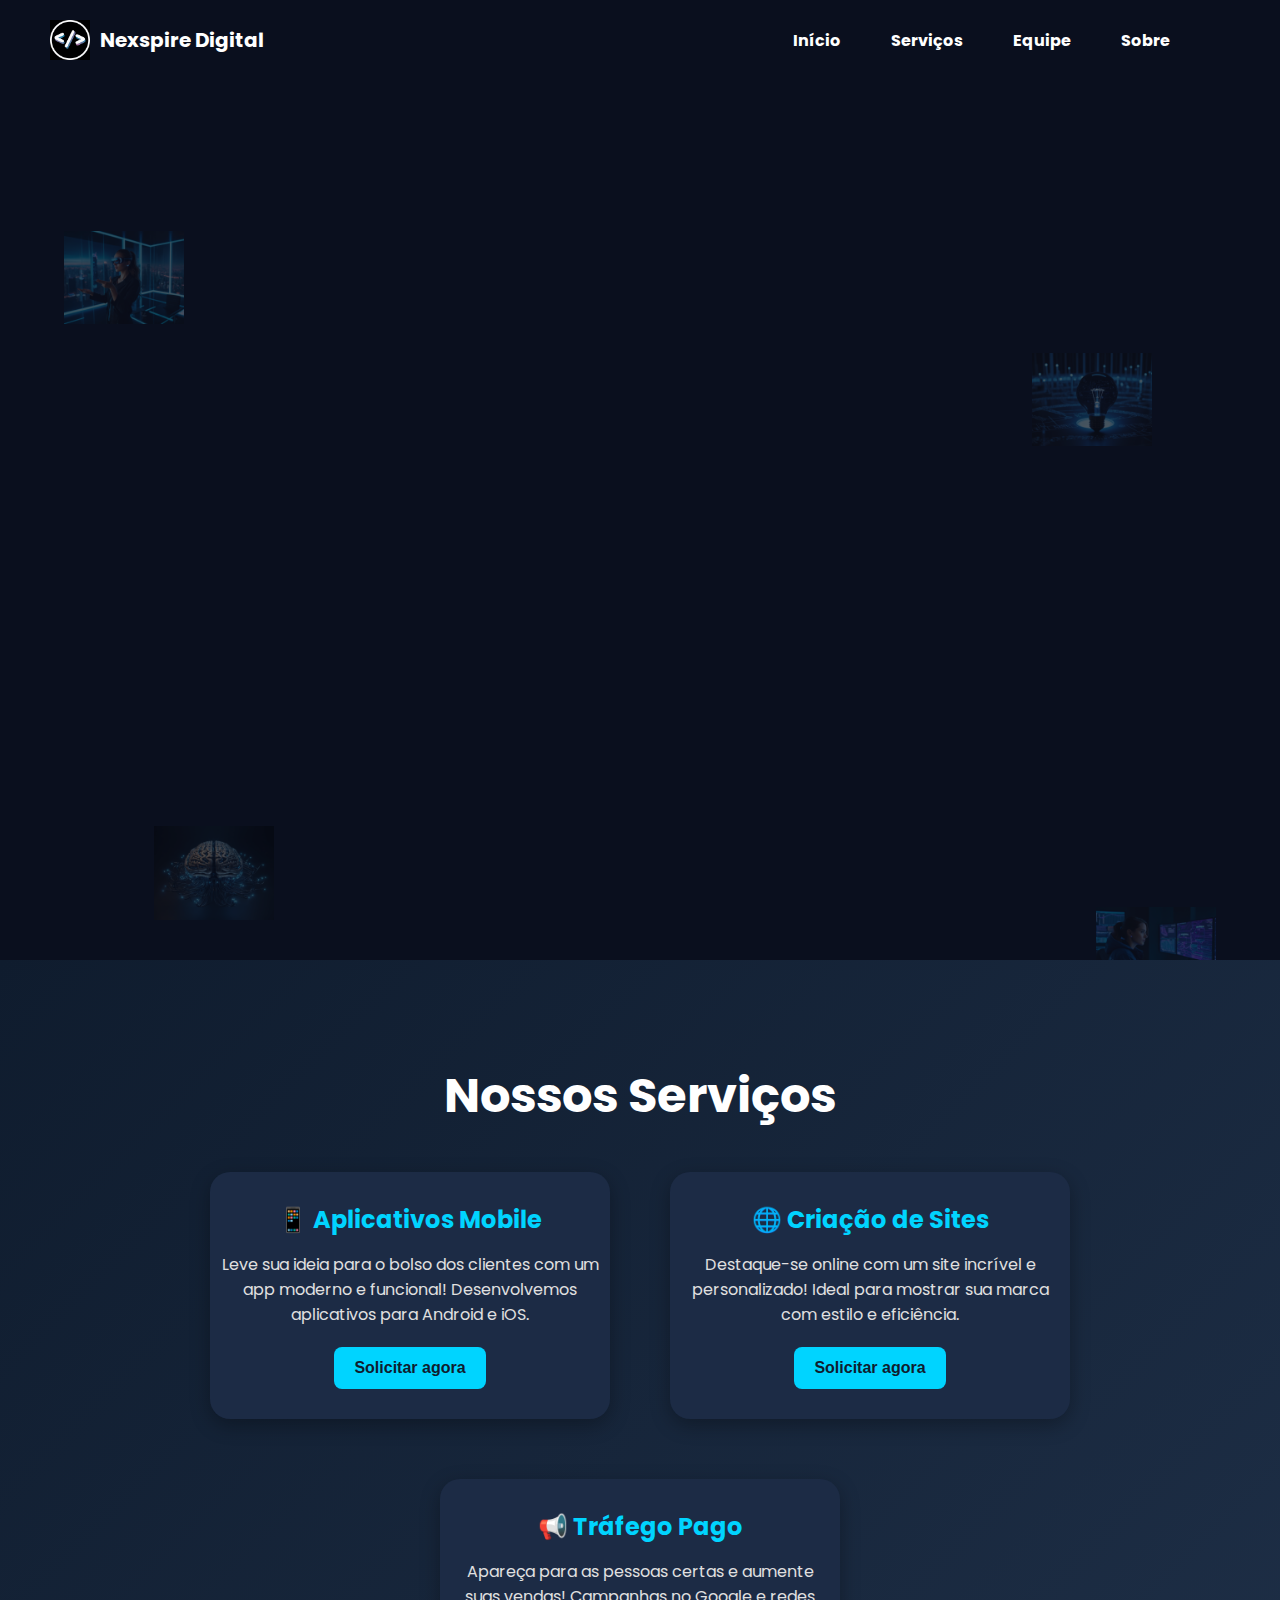
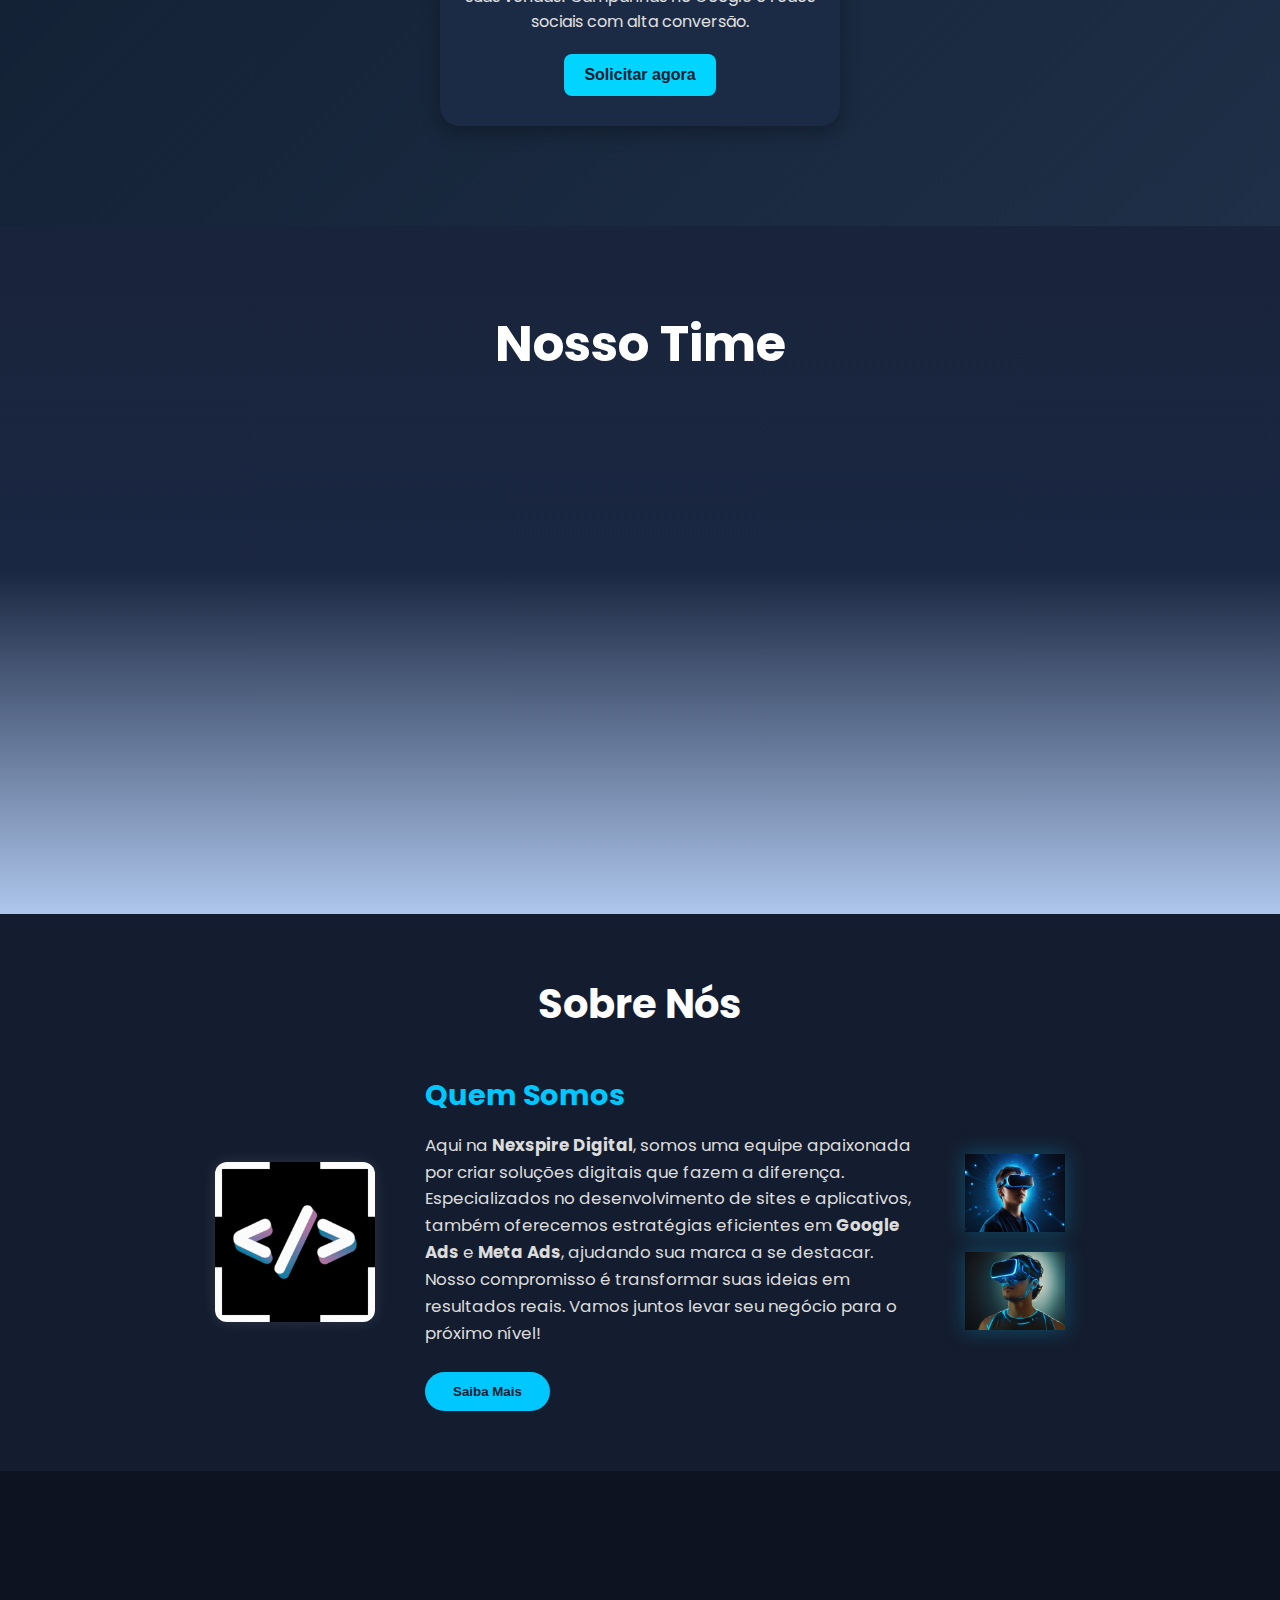
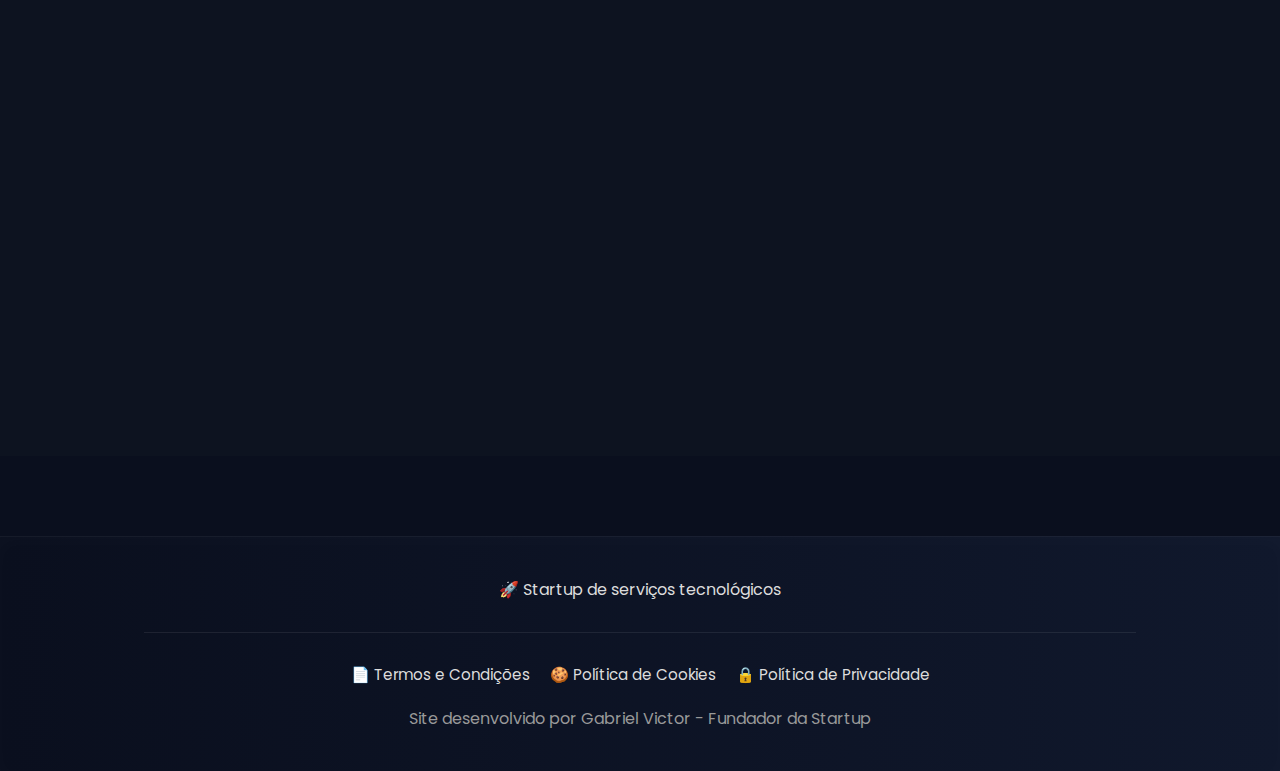
==== index.html @ 97f6c57b "Primeiro Commit - Nexspire Digital" ====
<!DOCTYPE html>
<html lang="pt-BR">
<head>
    <meta charset="UTF-8">
    <meta name="viewport" content="width=device-width, initial-scale=1.0">
    <title>Nexspire Digital</title>
    <link rel="stylesheet" href="styles.css">
    <link href="https://fonts.googleapis.com/css2?family=Poppins:wght@300;400;700&display=swap" rel="stylesheet">
    <script src="script.js"></script>

</head>
<body>
    <header>
        <div class="logo"> <img src="/imgs/Logo-Redondo.gif" alt="Nexspire Digital"> Nexspire Digital </div>
        <nav>
            <ul>
                <li><a href="#home">Início</a></li>
                <li><a href="#servicos">Serviços</a></li>
                <li><a href="#nosso-time">Equipe</a></li>
                <li><a href="#sobre-nos">Sobre</a></li>
            </ul>
        </nav>
    </header>
    <main>
        <section id="home" class="home">
            <h1 class="fade-in delay-1">Bem-vindo à</h1>
            <h1 class="brand-name fade-in delay-2">Nexspire Digital</h1>
            <p class="fade-in delay-3">Inovamos com tecnologia para transformar ideias em soluções digitais reais.</p>
            <a href="#servicos" class="btn fade-in delay-4">Conheça nossos serviços</a>
        
            <div class="background-images">
              <img src="/imgs/home-tech-girl.png" style="top: 10%; left: 5%;">
              <img src="/imgs/lampada-tech.png" style="top: 25%; right: 10%;">
              <img src="/imgs/brain-tech.png" style="bottom: 5%; left: 12%;">
              <img src="/imgs/computer-girl.png" style="bottom: -5%; right: 5%;">
            </div>
          </section>


        <section id="servicos">
            <h2>Nossos Serviços</h2>
            <div class="cards-container">
              <div class="card">
                <h3>📱 Aplicativos Mobile</h3>
                <p>Leve sua ideia para o bolso dos clientes com um app moderno e funcional! Desenvolvemos aplicativos para Android e iOS.</p>
                <button>Solicitar agora</button>
              </div>
              <div class="card">
                <h3>🌐 Criação de Sites</h3>
                <p>Destaque-se online com um site incrível e personalizado! Ideal para mostrar sua marca com estilo e eficiência.</p>
                <button>Solicitar agora</button>
              </div>
              <div class="card">
                <h3>📢 Tráfego Pago</h3>
                <p>Apareça para as pessoas certas e aumente suas vendas! Campanhas no Google e redes sociais com alta conversão.</p>
                <button>Solicitar agora</button>
              </div>
            </div>
          </section>
          
        
          <section id="nosso-time">
            <h2 class="titulo-time">Nosso Time</h2>
            <div class="team-container">
              <div class="member-card fade-in delay-1">
                <img src="/imgs/Foto.Curriculo.jpeg" alt="Fundador">
                <h3>Fundador</h3>
                <p>Trago criatividade e expertise técnica para impulsionar nossos projetos. Foco total em entender e atender as necessidades dos nossos clientes.</p>
              </div>
              <div class="member-card logo-card fade-in delay-2">
                <img src="/imgs/Logo-Redondo.gif" alt="Logo Nexspire Digital">
              </div>
              <div class="member-card fade-in delay-3">
                <img src="/imgs/Foto.Profissional-Fabricio-REDONDA.png" alt="Cofundador">
                <h3>Cofundador</h3>
                <p>Com visão estratégica e espírito inovador, transforma tendências em soluções que fazem a diferença para nossos clientes.</p>
              </div>
            </div>
          </section>
          

          <section id="sobre-nos" class="sobre-nos">
            <div class="container">
                <h2>Sobre Nós</h2>
                <div class="content">
                    <div class="logo">
                        <img src="/imgs/Logo-Quadrada.gif" alt="Logo Nexspire Digital">
                    </div>
                    <div class="text">
                        <h3>Quem Somos</h3>
                        <p>Aqui na <strong>Nexspire Digital</strong>, somos uma equipe apaixonada por criar soluções digitais que fazem a diferença. Especializados no desenvolvimento de sites e aplicativos, também oferecemos estratégias eficientes em <strong>Google Ads</strong> e <strong>Meta Ads</strong>, ajudando sua marca a se destacar. Nosso compromisso é transformar suas ideias em resultados reais. Vamos juntos levar seu negócio para o próximo nível!</p>
                        <button class="saiba-mais">Saiba Mais</button>
                    </div>
                    <div class="images">
                        <img src="/imgs/garoto-tech.png" alt="Imagem Tecnológica">
                        <img src="/imgs/homem-tech.png" alt="Imagem Tecnológica">
                    </div>
                </div>
            </div>
        </section>

        <section id="tecnologia" class="tecnologia">
            <div class="container">
                <h2 class="fade-in">Tecnologia</h2>
                <p class="subtitulo fade-in">Tecnologia e Inovação: A Chave para o Sucesso Empresarial</p>
                <hr class="fade-in">
                <div class="texto fade-in">
                    <p>
                        A presença digital é essencial no mundo atual. Ter um site bem projetado e aplicativos funcionais aumenta a visibilidade da sua marca e facilita a interação com os clientes. Estratégias de engajamento, como avaliações no Google, ajudam a construir uma reputação confiável e atrair novos clientes. Com a tecnologia, é possível automatizar processos e personalizar experiências, resultando em maior eficiência e satisfação. Investir em soluções digitais é, portanto, investir no futuro do seu negócio.
                    </p>
                    <p>
                        Além disso, estamos sempre em busca de melhorias e adaptações às novas tendências do mercado. Acreditamos que a inovação contínua é essencial para oferecer soluções que atendam às suas necessidades. Nosso compromisso é acompanhar as novidades tecnológicas, garantindo que seu negócio esteja sempre à frente da concorrência. Sua satisfação é nossa prioridade!
                    </p>
                </div>
            </div>
        </section>
        


    </main>
    <footer>
        <div class="footer-container">
            <p>🚀 Startup de serviços tecnológicos</p>
            <div class="footer-line"></div>
            <div class="footer-links">
                <a href="#">📄 Termos e Condições</a>
                <a href="#">🍪 Política de Cookies</a>
                <a href="#">🔒 Política de Privacidade</a>
            </div>
            <p class="credit">Site desenvolvido por Gabriel Victor - Fundador da Startup</p>
        </div>
    </footer>
    
</body>
</html>
---- styles.css ----
/* Reset e estilos gerais */
* {
    margin: 0;
    padding: 0;
    box-sizing: border-box;
}

html {
    scroll-behavior: smooth;
    scroll-padding-top: 120px; /* ajusta a posição da âncora abaixo do header */
}


body {
    background-color: #0a0f1e;
    color: white;
    font-family: 'Poppins', sans-serif;
    text-align: center;
    margin: 0;
    padding: 0;
    overflow-x: hidden;
}

/* Cabeçalho */
header {
    position: fixed;
    top: 0;
    left: 0;
    width: 100%;
    z-index: 1000;
    display: flex;
    justify-content: space-between;
    align-items: center;
    padding: 20px 50px;
    background-color: #0a0f1e;
}


.logo {
    display: flex;
    align-items: center;
    font-size: 20px;
    font-weight: bold;
}

.logo img {
    width: 40px;
    margin-right: 10px;
}

nav ul {
    list-style: none;
    display: flex;
    margin-right: 60px;
    gap: 50px;
}

nav ul li {
    display: inline;
}

nav ul li a {
    color: white;
    text-decoration: none;
    font-size: 16px;
    font-weight: bold;
}

nav ul li a {
    color: white;
    text-decoration: none;
    font-size: 16px;
    font-weight: bold;
    position: relative;
    transition: all 0.3s ease;
    padding: 5px 0;
}

nav ul li a::after {
    content: '';
    position: absolute;
    left: 0;
    bottom: 0;
    width: 0%;
    height: 2px;
    background-color: #00d4ff;
    transition: width 0.3s ease;
}

nav ul li a:hover {
    color: #00d4ff;
    transform: scale(1.05);
}

nav ul li a:hover::after {
    width: 100%;
}


/* HOME */
.home {
    margin-top: 150px;
    position: relative;
    padding: 100px 20px;
    text-align: center;
    min-height: 90vh;
}

.home h1 {
    font-size: 60px;
    font-weight: 700;
    color: #ffffff;
    margin-bottom: 10px;
}

.home .brand-name {
    font-size: 80px;
    color: #00d4ff;
    font-family: 'Poppins', sans-serif;
    text-shadow: 0 0 10px rgba(0, 212, 255, 0.3);
}

.home p {
    font-size: 20px;
    margin-top: 20px;
    color: #e0e0e0;
    max-width: 700px;
    margin-left: auto;
    margin-right: auto;
}

.btn {
    display: inline-block;
    padding: 15px 40px;
    background: #00d4ff;
    color: #0a0f1e;
    border-radius: 30px;
    text-decoration: none;
    font-size: 18px;
    font-weight: bold;
    margin-top: 30px;
    transition: background-color 0.3s, transform 0.3s;
}

.btn:hover {
    background-color: #00a7cc;
    transform: scale(1.05);
}

.background-images img {
    position: absolute;
    width: 120px;
    opacity: 0.3;
    pointer-events: none;
    z-index: -1;
}

/* Animações */
.fade-in {
    opacity: 0;
    transform: translateY(20px);
    animation: fadeInUp 1s forwards;
}

.delay-1 { animation-delay: 0.3s; }
.delay-2 { animation-delay: 0.6s; }
.delay-3 { animation-delay: 0.9s; }
.delay-4 { animation-delay: 1.2s; }

@keyframes fadeInUp {
    to {
        opacity: 1;
        transform: translateY(0);
    }
}


.background-images img {
    position: absolute;
    width: 120px;
    opacity: 0.3;
    pointer-events: none;
    z-index: -1;
    transition: transform 0.2s ease-out;
}



/* Responsivo */
@media (max-width: 768px) {
    .home h1 {
        font-size: 40px;
    }

    .home .brand-name {
        font-size: 50px;
    }

    .background-images img {
        width: 80px;
    }

    .btn {
        padding: 12px 30px;
        font-size: 16px;
    }
}


/* Seção Serviços */
#servicos {
    text-align: center;
    padding: 100px 20px;
    background: linear-gradient(135deg, #0f1c2e, #1e2f47);
    color: #fff;
}

#servicos h2 {
    font-size: 48px;
    margin-bottom: 40px;
    color: #ffffff;
}

.cards-container {
    display: flex;
    justify-content: center;
    flex-wrap: wrap;
    gap: 60px;
}

.card {
    background-color: #1c2b45;
    padding: 30px 10px;
    border-radius: 20px;
    width: 400px;
    text-align: center;
    box-shadow: 0 6px 20px rgba(0, 0, 0, 0.3);
    transition: transform 0.3s, box-shadow 0.3s;
}

.card:hover {
    transform: translateY(-10px);
    box-shadow: 0 12px 25px rgba(0, 0, 0, 0.4);
}

.card h3 {
    font-size: 1.5em;
    margin-bottom: 15px;
    color: #00d4ff;
}

.card p {
    font-size: 1em;
    margin-bottom: 20px;
    color: #e0e0e0;
}

.card button {
    background-color: #00d4ff;
    color: #0f1c2e;
    border: none;
    padding: 12px 20px;
    border-radius: 8px;
    cursor: pointer;
    font-weight: bold;
    font-size: 1em;
    transition: background-color 0.3s ease;
}

.card button:hover {
    background-color: #00a7cc;
    color: #ffffff;
}

/* Responsivo */
@media (max-width: 900px) {
    .cards-container {
        flex-direction: column;
        align-items: center;
    }

    .card {
        width: 90%;
    }
}

/* Seção Nosso Time */
#nosso-time {
    text-align: center;
    padding: 80px 20px;
    background: linear-gradient(to bottom, #19233b 0%, #1a2742 50%, #aec6ec 100%);
}

.titulo-time {
    font-size: 50px;
    color: white;
    margin-bottom: 50px;
}

.team-container {
    display: flex;
    flex-wrap: wrap;
    justify-content: center;
    gap: 40px;
}

.member-card {
    background-color: #ffffff10;
    backdrop-filter: blur(8px);
    border-radius: 20px;
    padding: 30px 20px;
    width: 280px;
    text-align: center;
    box-shadow: 0 8px 20px rgba(0, 0, 0, 0.3);
    transition: transform 0.3s ease;
    color: white;
}

.member-card:hover {
    transform: translateY(-10px);
}

.member-card img {
    width: 150px;
    height: 150px;
    object-fit: cover;
    border-radius: 50%;
    border: 3px solid #fff;
    margin-bottom: 15px;
}

.member-card h3 {
    font-size: 20px;
    margin-bottom: 10px;
    color: #00d4ff;
}

.member-card p {
    font-size: 0.9em;
    line-height: 1.5;
}

.logo-card {
    background: none;
    box-shadow: none;
    padding: 0;
}

.logo-card img {
    width: 180px;
    height: 180px;
    border: none;
}

/* Animações */
.fade-in {
    opacity: 0;
    transform: translateY(20px);
    animation: fadeInUp 1s forwards;
}

.delay-1 { animation-delay: 0.3s; }
.delay-2 { animation-delay: 0.6s; }
.delay-3 { animation-delay: 0.9s; }

@keyframes fadeInUp {
    to {
        opacity: 1;
        transform: translateY(0);
    }
}

/* Responsivo */
@media (max-width: 768px) {
    .team-container {
        flex-direction: column;
        align-items: center;
    }

    .member-card {
        width: 90%;
    }
}

@media (max-width: 959px) {
    .team-container {
        flex-direction: column;
        align-items: center;
    }

    .member-card {
        width: 90%;
    }
}


/* Seção Sobre Nós */
#sobre-nos {
    background-color: #141d2f;
    padding: 60px 20px;
    text-align: center;
}

#sobre-nos h2 {
    font-size: 2.5em;
    margin-bottom: 40px;
    color: #ffffff;
}

#sobre-nos .content {
    display: flex;
    flex-wrap: wrap;
    align-items: center;
    justify-content: center;
    gap: 40px;
    max-width: 1200px;
    margin: 0 auto;
}

#sobre-nos .logo img {
    width: 160px;
    border-radius: 12px;
    box-shadow: 0 0 15px rgba(255, 255, 255, 0.1);
}

#sobre-nos .text {
    max-width: 500px;
    text-align: left;
}

#sobre-nos .text h3 {
    font-size: 1.8em;
    margin-bottom: 15px;
    color: #00c8ff;
}

#sobre-nos .text p {
    font-size: 1.05em;
    color: #dcdcdc;
    line-height: 1.6;
    margin-bottom: 25px;
}

.saiba-mais {
    padding: 12px 28px;
    background-color: #00c8ff;
    border: none;
    border-radius: 25px;
    color: #141d2f;
    font-weight: bold;
    cursor: pointer;
    transition: background-color 0.3s ease;
}

.saiba-mais:hover {
    background-color: #ffffff;
    color: #141d2f;
}

#sobre-nos .images {
    display: flex;
    flex-direction: column;
    gap: 20px;
}

#sobre-nos .images img {
    width: 100px;
    height: auto;
    transition: transform 0.3s ease;
    filter: drop-shadow(0 0 10px rgba(0, 200, 255, 0.3));
}

#sobre-nos .images img:hover {
    transform: scale(1.05);
}

@media (max-width: 768px) {
    #sobre-nos .content {
        flex-direction: column;
        text-align: center;
    }

    #sobre-nos .text {
        text-align: center;
    }
}

/* Tecnologia */

.tecnologia {
    background-color: #0d1320;
    color: #ffffff;
    padding: 80px 20px;
    text-align: center;
}

.tecnologia h2 {
    font-size: 2.8em;
    margin-bottom: 10px;
    color: #f1e8ff;
    font-weight: 700;
}

.tecnologia .subtitulo {
    font-size: 1em;
    color: #d0cce0;
    margin-bottom: 30px;
}

.tecnologia hr {
    width: 90%;
    margin: 20px auto;
    border: 0;
    height: 1px;
    background-color: #444c5c;
}

.tecnologia .texto {
    display: flex;
    justify-content: space-around;
    gap: 40px;
    flex-wrap: wrap;
    max-width: 1100px;
    margin: 0 auto;
    text-align: justify;
}

.tecnologia .texto p {
    flex: 1 1 400px;
    line-height: 1.8;
    color: #d4d4d4;
    font-size: 1.05em;
}


/* Rodapé */
footer {
    margin-top: 80px;
    padding: 40px 20px;
    background: linear-gradient(to right, #0a0f1e, #10182c);
    text-align: center;
    color: #dcdcdc;
    border-top: 1px solid rgba(255, 255, 255, 0.05);
    box-shadow: inset 0 5px 20px rgba(255, 255, 255, 0.02);
}

.footer-container {
    display: flex;
    flex-direction: column;
    align-items: center;
    gap: 20px;
}

.footer-container p {
    font-size: 1em;
    margin: 0;
}

.footer-links {
    display: flex;
    flex-wrap: wrap;
    gap: 20px;
    justify-content: center;
    align-items: center;
}

.footer-links a {
    color: #dcdcdc;
    text-decoration: none;
    font-size: 0.95em;
    transition: color 0.3s ease;
}

.footer-links a:hover {
    color: #ffffff;
    text-shadow: 0 0 5px rgba(255, 255, 255, 0.2);
}

.footer-line {
    width: 80%;
    height: 1px;
    background-color: rgba(255, 255, 255, 0.08);
    margin: 10px 0;
}

.credit {
    font-size: 0.8em;
    color: #999;
    margin-top: 15px;
}
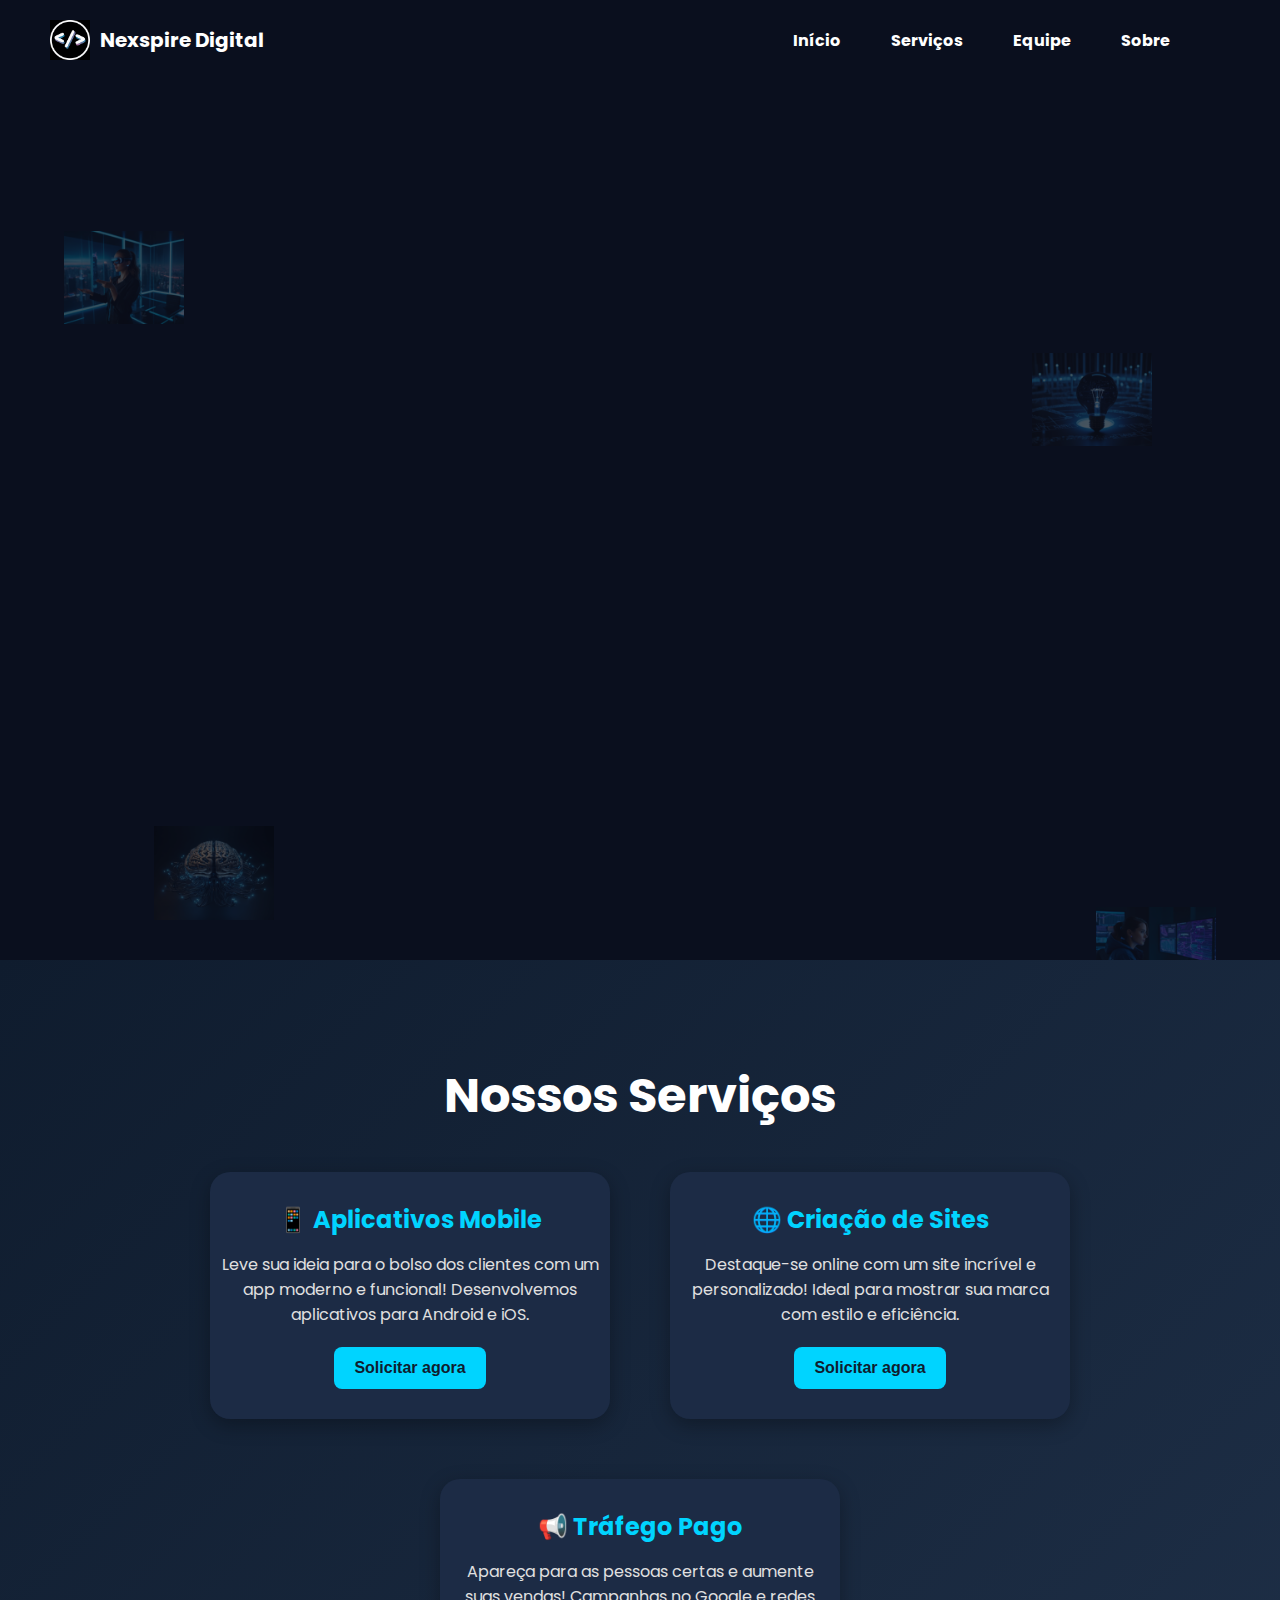
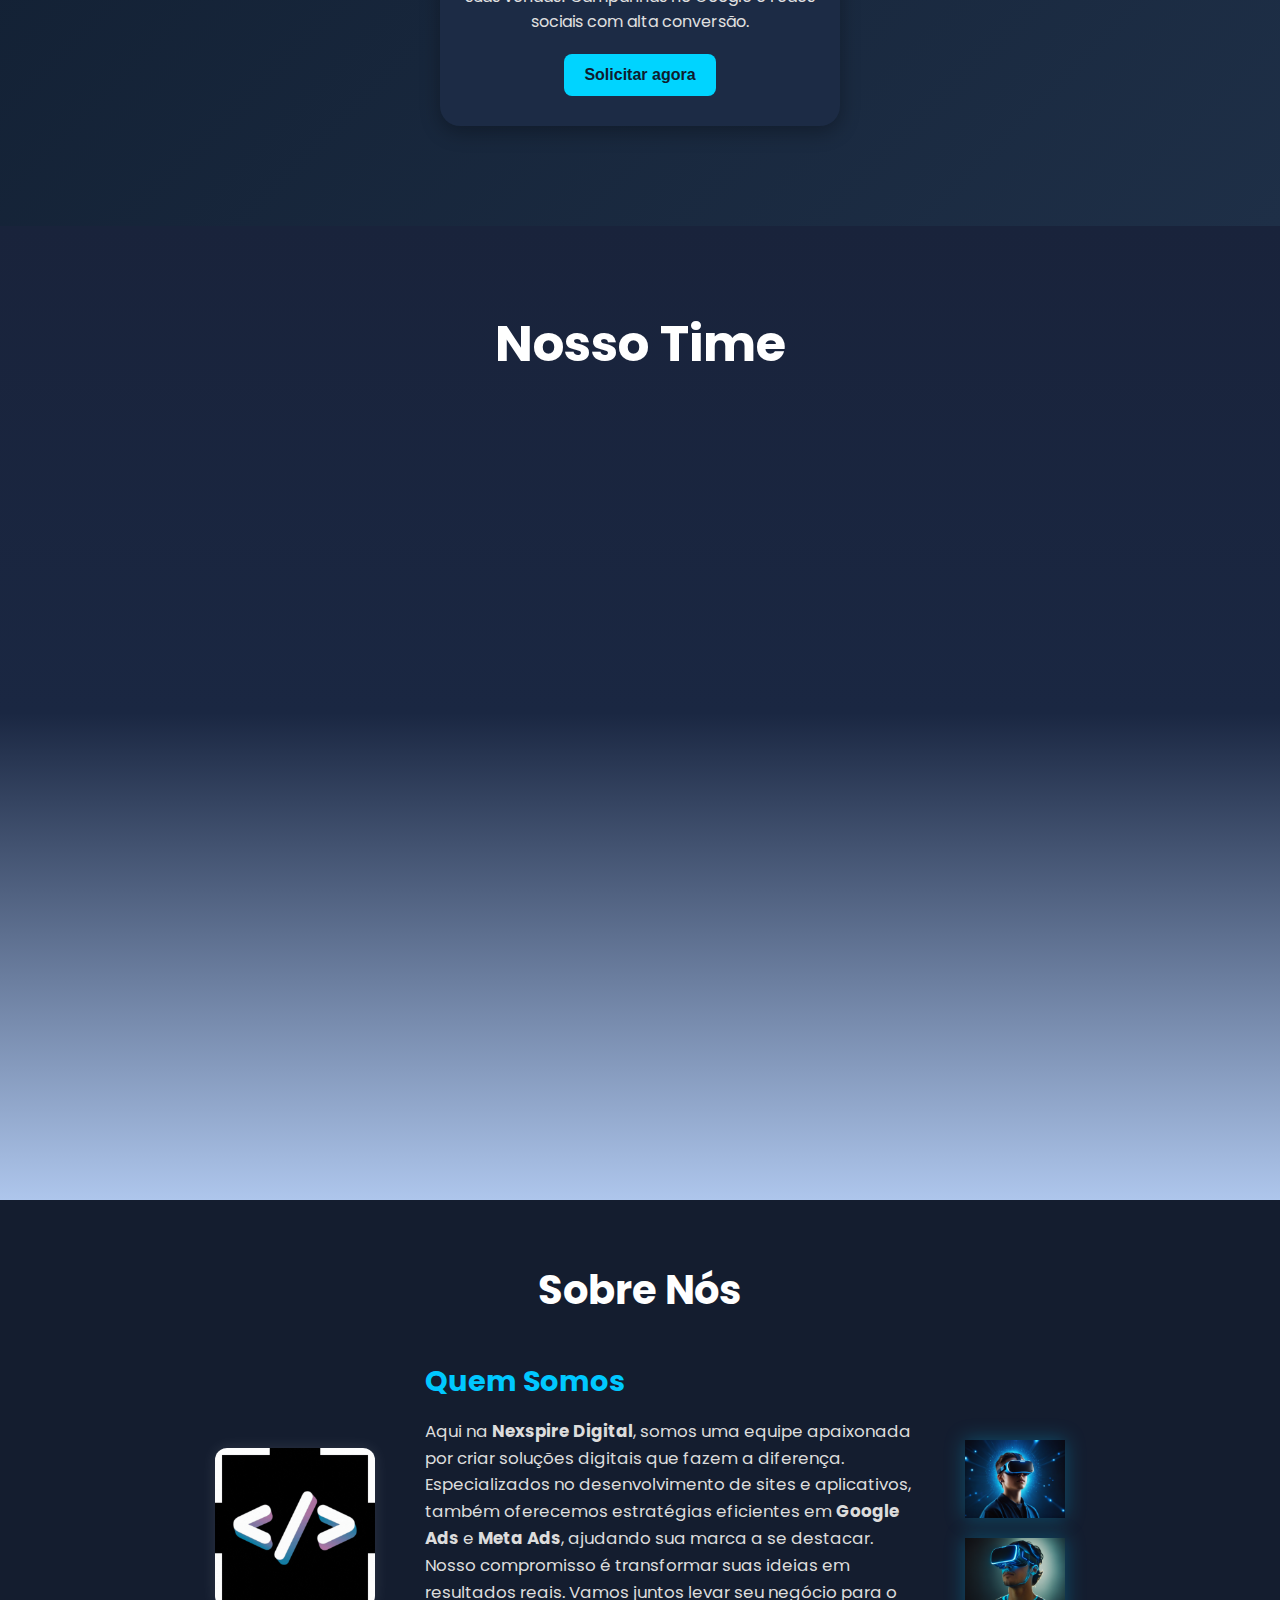
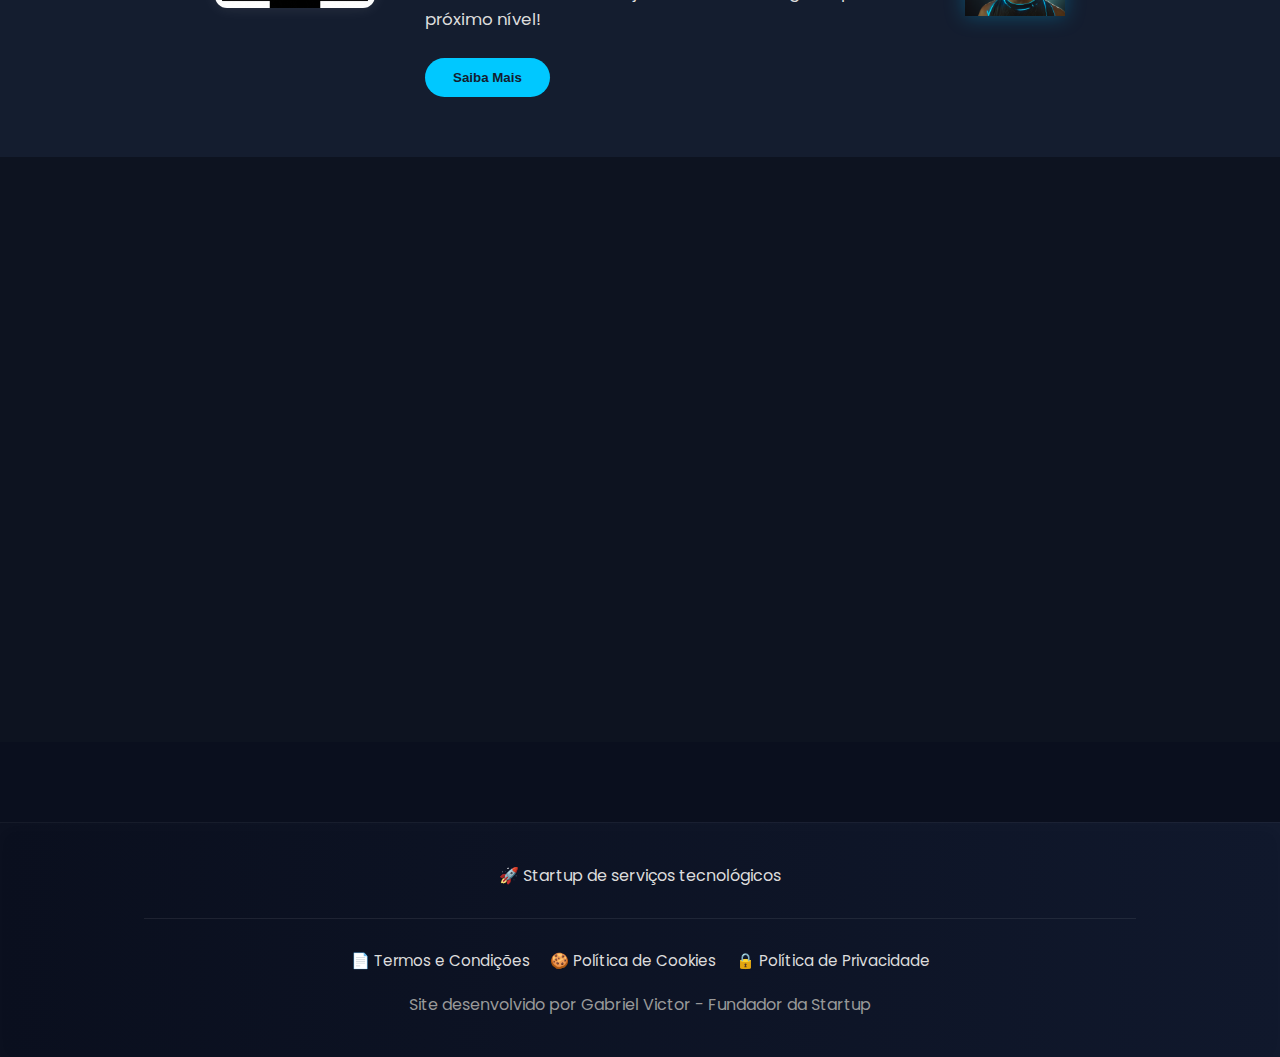
==== commit 809f4c68: "Commit - Atualizado 09/04/2025" ====
--- a/index.html
+++ b/index.html
@@ -3,24 +3,38 @@
 <head>
     <meta charset="UTF-8">
     <meta name="viewport" content="width=device-width, initial-scale=1.0">
+    <meta property="og:title" content="Nexspire Digital">
+    <meta name="google-site-verification" content="2xL0bbcwCSnfhkgGNrPj1hgoTI7EClAYEmAIvdshU6k" />
     <title>Nexspire Digital</title>
     <link rel="stylesheet" href="styles.css">
     <link href="https://fonts.googleapis.com/css2?family=Poppins:wght@300;400;700&display=swap" rel="stylesheet">
+    <link rel="icon" type="img" href="/imgs/Logo-Redondo-IMAGEM2.png">
     <script src="script.js"></script>
-
 </head>
 <body>
     <header>
-        <div class="logo"> <img src="/imgs/Logo-Redondo.gif" alt="Nexspire Digital"> Nexspire Digital </div>
-        <nav>
-            <ul>
-                <li><a href="#home">Início</a></li>
-                <li><a href="#servicos">Serviços</a></li>
-                <li><a href="#nosso-time">Equipe</a></li>
-                <li><a href="#sobre-nos">Sobre</a></li>
-            </ul>
+        <div class="logo">
+          <img src="/imgs/Logo-Redondo.gif" alt="Nexspire Digital"> Nexspire Digital
+        </div>
+      
+        <input type="checkbox" id="menu-toggle" class="menu-toggle" />
+        <label for="menu-toggle" class="hamburger">
+          <span></span>
+          <span></span>
+          <span></span>
+        </label>
+      
+        <nav class="nav-menu">
+          <ul>
+            <li><a href="#home" onclick="document.getElementById('menu-toggle').checked = false">Início</a></li>
+            <li><a href="#servicos" onclick="document.getElementById('menu-toggle').checked = false">Serviços</a></li>
+            <li><a href="#nosso-time" onclick="document.getElementById('menu-toggle').checked = false">Equipe</a></li>
+            <li><a href="#sobre-nos" onclick="document.getElementById('menu-toggle').checked = false">Sobre</a></li>
+            
+          </ul>
         </nav>
-    </header>
+      </header>
+      
     <main>
         <section id="home" class="home">
             <h1 class="fade-in delay-1">Bem-vindo à</h1>
@@ -43,17 +57,17 @@
               <div class="card">
                 <h3>📱 Aplicativos Mobile</h3>
                 <p>Leve sua ideia para o bolso dos clientes com um app moderno e funcional! Desenvolvemos aplicativos para Android e iOS.</p>
-                <button>Solicitar agora</button>
+                <button onclick="window.open('https://wa.me/5511975411604?text=Olá!%20Tenho%20interesse%20nos%20serviços%20da%20Nexspire%20Digital.', '_blank')">Solicitar agora</button>
               </div>
               <div class="card">
                 <h3>🌐 Criação de Sites</h3>
                 <p>Destaque-se online com um site incrível e personalizado! Ideal para mostrar sua marca com estilo e eficiência.</p>
-                <button>Solicitar agora</button>
+                <button onclick="window.open('https://wa.me/5511975411604?text=Olá!%20Tenho%20interesse%20nos%20serviços%20da%20Nexspire%20Digital.', '_blank')">Solicitar agora</button>
               </div>
               <div class="card">
                 <h3>📢 Tráfego Pago</h3>
                 <p>Apareça para as pessoas certas e aumente suas vendas! Campanhas no Google e redes sociais com alta conversão.</p>
-                <button>Solicitar agora</button>
+                <button onclick="window.open('https://wa.me/5511975411604?text=Olá!%20Tenho%20interesse%20nos%20serviços%20da%20Nexspire%20Digital.', '_blank')">Solicitar agora</button>
               </div>
             </div>
           </section>
@@ -61,22 +75,43 @@
         
           <section id="nosso-time">
             <h2 class="titulo-time">Nosso Time</h2>
+          
             <div class="team-container">
-              <div class="member-card fade-in delay-1">
-                <img src="/imgs/Foto.Curriculo.jpeg" alt="Fundador">
-                <h3>Fundador</h3>
-                <p>Trago criatividade e expertise técnica para impulsionar nossos projetos. Foco total em entender e atender as necessidades dos nossos clientes.</p>
+              
+              <!-- Linha de cima com Fundadores + Logo -->
+              <div class="linha-cima">
+                <div class="member-card fade-in delay-1">
+                  <img src="/imgs/Foto.Curriculo.jpeg" alt="Fundador">
+                  <h2>Gabriel Teodoro</h2>
+                  <h3>Fundador</h3>
+                  <p>Trago criatividade e expertise técnica para impulsionar nossos projetos. Foco total em entender e atender as necessidades dos nossos clientes.</p>
+                </div>
+          
+                <div class="member-card logo-card fade-in delay-2">
+                  <img src="/imgs/Logo-Redondo.gif" alt="Logo Nexspire Digital">
+                </div>
+          
+                <div class="member-card fade-in delay-3">
+                  <img src="/imgs/Foto.Profissional-Fabricio-REDONDA.png" alt="Fundador">
+                  <h2>Fabrício Gean</h2>
+                  <h3>Fundador</h3>
+                  <p>Com visão estratégica e espírito inovador, transforma tendências em soluções que fazem a diferença para nossos clientes.</p>
+                </div>
               </div>
-              <div class="member-card logo-card fade-in delay-2">
-                <img src="/imgs/Logo-Redondo.gif" alt="Logo Nexspire Digital">
+          
+              <!-- Linha de baixo com Cofundador -->
+              <div class="linha-baixo">
+                <div class="member-card fade-in delay-4" id="member-card-cofundador">
+                  <img src="/imgs/Foto-Lucas-Prof.jpeg" alt="Cofundador">
+                  <h2>Lucas Cardozo</h2>
+                  <h3>Cofundador</h3>
+                  <p>Com visão estratégica e espírito inovador, transforma tendências em soluções que fazem a diferença para nossos clientes.</p>
+                </div>
               </div>
-              <div class="member-card fade-in delay-3">
-                <img src="/imgs/Foto.Profissional-Fabricio-REDONDA.png" alt="Cofundador">
-                <h3>Cofundador</h3>
-                <p>Com visão estratégica e espírito inovador, transforma tendências em soluções que fazem a diferença para nossos clientes.</p>
-              </div>
+              
             </div>
           </section>
+          
           
 
           <section id="sobre-nos" class="sobre-nos">
@@ -89,7 +124,7 @@
                     <div class="text">
                         <h3>Quem Somos</h3>
                         <p>Aqui na <strong>Nexspire Digital</strong>, somos uma equipe apaixonada por criar soluções digitais que fazem a diferença. Especializados no desenvolvimento de sites e aplicativos, também oferecemos estratégias eficientes em <strong>Google Ads</strong> e <strong>Meta Ads</strong>, ajudando sua marca a se destacar. Nosso compromisso é transformar suas ideias em resultados reais. Vamos juntos levar seu negócio para o próximo nível!</p>
-                        <button class="saiba-mais">Saiba Mais</button>
+                        <button class="saiba-mais" onclick="window.open('https://wa.me/5511975411604?text=Olá!%20Tenho%20interesse%20nos%20serviços%20da%20Nexspire%20Digital.', '_blank')">Saiba Mais</button>
                     </div>
                     <div class="images">
                         <img src="/imgs/garoto-tech.png" alt="Imagem Tecnológica">
--- a/styles.css
+++ b/styles.css
@@ -33,40 +33,32 @@
     align-items: center;
     padding: 20px 50px;
     background-color: #0a0f1e;
-}
-
-
-.logo {
+  }
+  
+  .logo {
     display: flex;
     align-items: center;
     font-size: 20px;
     font-weight: bold;
-}
-
-.logo img {
+  }
+  
+  .logo img {
     width: 40px;
     margin-right: 10px;
-}
-
-nav ul {
+  }
+  
+  nav ul {
     list-style: none;
     display: flex;
     margin-right: 60px;
     gap: 50px;
-}
-
-nav ul li {
+  }
+  
+  nav ul li {
     display: inline;
-}
-
-nav ul li a {
-    color: white;
-    text-decoration: none;
-    font-size: 16px;
-    font-weight: bold;
-}
-
-nav ul li a {
+  }
+  
+  nav ul li a {
     color: white;
     text-decoration: none;
     font-size: 16px;
@@ -74,9 +66,9 @@
     position: relative;
     transition: all 0.3s ease;
     padding: 5px 0;
-}
-
-nav ul li a::after {
+  }
+  
+  nav ul li a::after {
     content: '';
     position: absolute;
     left: 0;
@@ -85,16 +77,102 @@
     height: 2px;
     background-color: #00d4ff;
     transition: width 0.3s ease;
-}
-
-nav ul li a:hover {
+  }
+  
+  nav ul li a:hover {
     color: #00d4ff;
     transform: scale(1.05);
-}
-
-nav ul li a:hover::after {
+  }
+  
+  nav ul li a:hover::after {
     width: 100%;
-}
+  }
+  
+  /* Botão hambúrguer */
+  .menu-toggle {
+    display: none;
+  }
+  
+  .hamburger {
+    display: none;
+    flex-direction: column;
+    cursor: pointer;
+    gap: 5px;
+    z-index: 1101;
+    position: absolute;
+    top: 25px;
+    right: 30px;
+  }
+  
+  .hamburger span {
+    height: 3px;
+    width: 25px;
+    background: #fff;
+    border-radius: 2px;
+    transition: 0.3s ease;
+  }
+  
+  /* Menu Mobile */
+  @media (max-width: 768px) {
+
+    nav ul {
+      flex-direction: column;
+      background-color: rgba(10, 15, 30, 0.95);
+      position: absolute;
+      align-items: center;
+      top: 70px;
+      right: 30px;
+      height: auto;
+      width: 150px;
+      padding: 20px;
+      border-radius: 15px;
+      box-shadow: 0 0 15px rgba(0, 212, 255, 0.2);
+      gap: 20px;
+      transition: all 0.3s ease;
+      opacity: 0;
+      pointer-events: none;
+    }
+  
+    .menu-toggle:checked ~ nav ul {
+      opacity: 1;
+      pointer-events: auto;
+      right: -40px;
+    }
+  
+    nav ul li {
+      text-align: right;
+    }
+  
+    nav ul li a {
+      font-size: 18px;
+      transition: color 0.3s ease;
+    }
+  
+    nav ul li a:hover {
+      color: #00d4ff;
+    }
+  
+    .hamburger {
+      display: flex;
+    }
+  
+    nav {
+      margin-right: 0;
+    }
+  
+    header {
+      padding: 20px 30px;
+    }
+  
+    .logo {
+      font-size: 18px;
+    }
+  
+    nav ul.nav-list {
+      margin-right: 0;
+    }
+  }
+  
 
 
 /* HOME */
@@ -314,6 +392,7 @@
     box-shadow: 0 8px 20px rgba(0, 0, 0, 0.3);
     transition: transform 0.3s ease;
     color: white;
+    margin: 5px 5px;
 }
 
 .member-card:hover {
@@ -331,7 +410,13 @@
 
 .member-card h3 {
     font-size: 20px;
-    margin-bottom: 10px;
+    margin-bottom: 5px;
+    color: #92fffb;
+}
+
+.member-card h2 {
+    font-size: 25px;
+    margin-bottom: 5px;
     color: #00d4ff;
 }
 
@@ -339,6 +424,25 @@
     font-size: 0.9em;
     line-height: 1.5;
 }
+
+#member-card-cofundador {
+    width: 280px;
+}
+
+.linha-cima {
+    display: flex;
+    justify-content: center;
+    gap: 80px;
+    flex-wrap: wrap;
+  }
+  
+  .linha-baixo {
+    display: flex;
+    justify-content: center;
+    margin-top: -230px;
+    width: 100%;
+  }
+  
 
 .logo-card {
     background: none;
@@ -371,7 +475,7 @@
 }
 
 /* Responsivo */
-@media (max-width: 768px) {
+@media (max-width: 990px) {
     .team-container {
         flex-direction: column;
         align-items: center;
@@ -380,9 +484,16 @@
     .member-card {
         width: 90%;
     }
-}
-
-@media (max-width: 959px) {
+
+    .linha-baixo {
+        display: flex;
+        justify-content: center;
+        margin-top: 0px;
+        width: 100%;
+      }
+}
+
+@media (max-width:1069px) {
     .team-container {
         flex-direction: column;
         align-items: center;
@@ -391,6 +502,12 @@
     .member-card {
         width: 90%;
     }
+    .linha-baixo {
+        display: flex;
+        justify-content: center;
+        margin-top: 0px;
+        width: 100%;
+      }
 }
 
 
